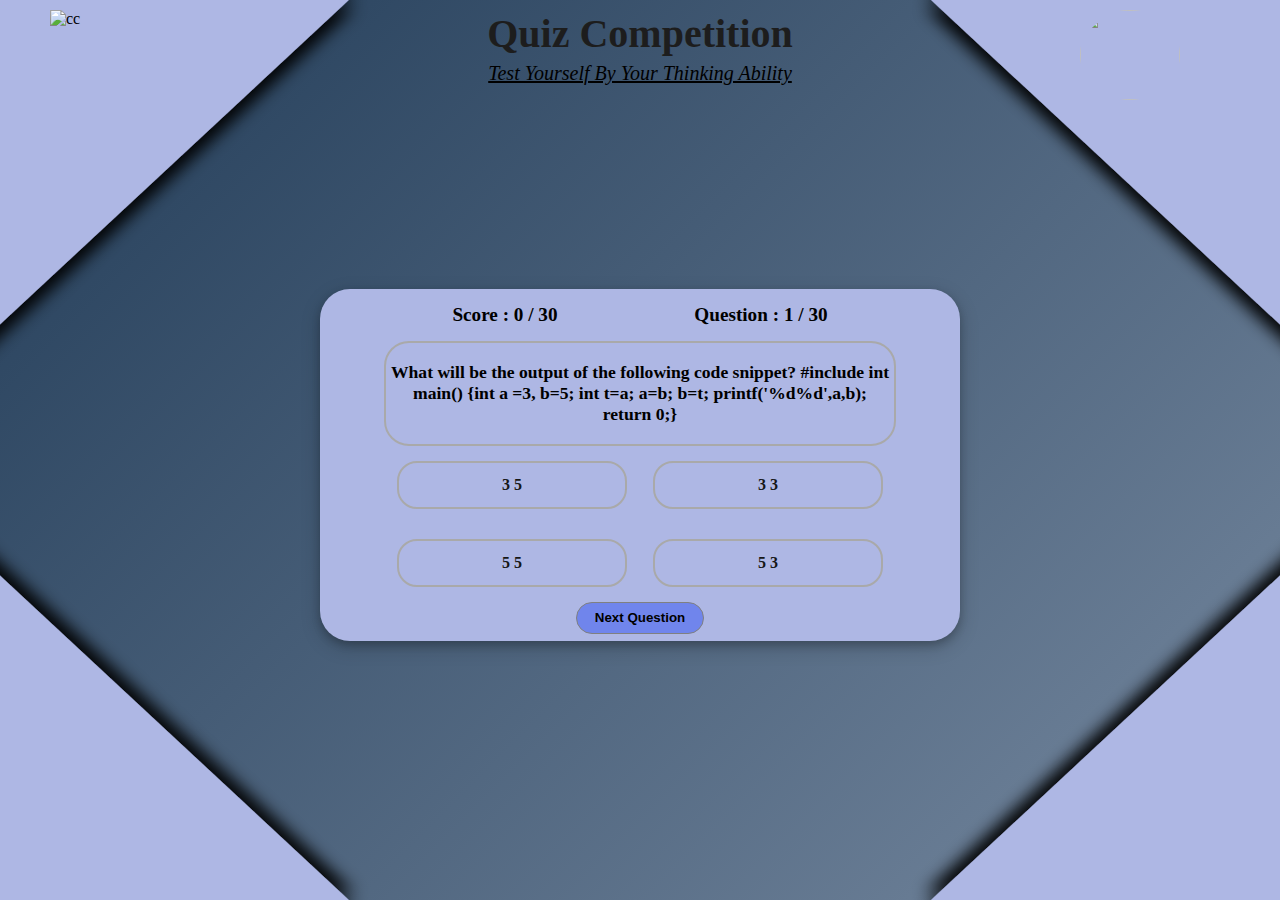
==== index.html @ 41fc14ac "Add files via upload" ====
<!DOCTYPE html>
<html lang="en">
<head>
    <meta charset="UTF-8">
    <meta http-equiv="X-UA-Compatible" content="IE=edge">
    <meta name="viewport" content="width=device-width, initial-scale=1.0">
    <title>quiz competition</title>
    <link rel="stylesheet" href="style.css">
</head>
<body onload="NextQuestion(0)">

    <div class="content">
        <img src="inages/aju.png" alt="cc" class="photo">
        <h1>quiz competition</h1>
        <p>test yourself by your thinking ability</p>
        <img src="inages/coding club logo.jpg" alt="">
    </div>
        <main>
            <!-- creating a modal for when quiz ends -->
            <div class="modal-container" id="score-modal">
    
                <div class="modal-content-container">
    
                    <h1>Congratulations, Quiz Completed.</h1>
    
                    <div class="grade-details">
                        <p>Attempts : 30</p>
                        <p>Wrong Answers : <span id="wrong-answers"></span></p>
                        <p>Right Answers : <span id="right-answers"></span></p>
                        <p>Grade : <span id="grade-percentage"></span>%</p>
                        <p ><span id="remarks"></span></p>
                    </div>
    
                    <div class="modal-button-container">
                        <button onclick="closeScoreModal()">Continue</button>
                    </div>
    
                </div>
            </div>

    <!-- end of modal of quiz details-->
    
            <div class="game-quiz-container">
    
                <div class="game-details-container">
                    <h1>Score : <span id="player-score"></span> / 30</h1>
                    <h1> Question : <span id="question-number"></span> / 30</h1>
                </div>
    
                <div class="game-question-container">
                    <h1 id="display-question"></h1>
                </div>
    
                <div class="game-options-container">
    
                   <div class="modal-container" id="option-modal">
    
                        <div class="modal-content-container">
                             <h1>Please Pick An Option</h1>
    
                             <div class="modal-button-container">
                                <button onclick="closeOptionModal()">Continue</button>
                            </div>
    
                        </div>
    
                   </div>
    
                    <span>
                        <input type="radio" id="option-one" name="option" class="radio" value="optionA" />
                        <label for="option-one" class="option" id="option-one-label"></label>
                    </span>
    
    
                    <span>
                        <input type="radio" id="option-two" name="option" class="radio" value="optionB" />
                        <label for="option-two" class="option" id="option-two-label"></label>
                    </span>
    
    
                    <span>
                        <input type="radio" id="option-three" name="option" class="radio" value="optionC" />
                        <label for="option-three" class="option" id="option-three-label"></label>
                    </span>
    
    
                    <span>
                        <input type="radio" id="option-four" name="option" class="radio" value="optionD" />
                        <label for="option-four" class="option" id="option-four-label"></label>
                    </span>
    
    
                </div>
    
                <div class="next-button-container">
                    <button onclick="handleNextQuestion()">Next Question</button>
                </div>
    
            </div>
        </main>
        <script src="index.js"></script>
</body>
</html>
---- style.css ----
*{
    margin: 0;
    padding: 0;
    box-sizing: border-box;
}

html, body{
    height: 100%;
}


body{
    font-family: 'Montserrat', serif;
}

.content{
    width: 100%;
    position: absolute;
    top: 10px;
    height: auto;
}

.content h1{
    text-align: center;
    font-size: 40px;
    font-weight: 600;
    text-decoration:none;
    text-transform: capitalize;
    font-family:'Montserrat' ;
    color: #1d1d1d;
}


.content p{
    text-align: center;
    font-size: 20px;
    font-weight: 400;
    text-decoration:none;
    text-transform: capitalize;
    font-family:'Montserrat';
    margin: 5px;
    font-style: italic;
    text-decoration: underline;
}

.content .photo{
    border-radius: 50%;
    height: 10%;
    width: 10%;
    position: absolute;
    right: 0;
}

.content img{
    position: absolute;
    right: 100px;
    top: 0;
    height:90px;
    width: 100px;
    border-radius: 50%;
}

.content .photo{
    position: absolute;
    left: 50px;
    top: 0;
    height:90px;
    width: 20%;
    border-radius:0;
}

main{
    width: 100%;
    min-height: 100vh;
    display: flex;
    flex-direction: column;
    justify-content: center;
    align-items: flex-start;
    padding-left:320px;
    padding-top: 30px;
    background-color: black;
    background: linear-gradient(to right, #0f2027, #203a43, #2c5364);
    /* background-image: url(inages/b.jpg); */
    background-image: url("data:image/svg+xml,%3csvg xmlns='http://www.w3.org/2000/svg' version='1.1' xmlns:xlink='http://www.w3.org/1999/xlink' xmlns:svgjs='http://svgjs.com/svgjs' width='1440' height='560' preserveAspectRatio='none' viewBox='0 0 1440 560'%3e%3cg mask='url(%26quot%3b%23SvgjsMask1302%26quot%3b)' fill='none'%3e%3crect width='1440' height='560' x='0' y='0' fill='url(%23SvgjsLinearGradient1303)'%3e%3c/rect%3e%3cpath d='M0 0L538.86 0L0 501.08z' filter='url(%23SvgjsFilter1304)' fill='rgba(174%2c 183%2c 228%2c 1)'%3e%3c/path%3e%3cpath d='M0 560L538.86 560L0 58.920000000000016z' filter='url(%23SvgjsFilter1304)' fill='rgba(174%2c 183%2c 228%2c 1)'%3e%3c/path%3e%3cpath d='M1440 560L901.14 560L1440 58.920000000000016z' filter='url(%23SvgjsFilter1304)' fill='rgba(174%2c 183%2c 228%2c 1)'%3e%3c/path%3e%3cpath d='M1440 0L901.14 0L1440 501.08z' filter='url(%23SvgjsFilter1304)' fill='rgba(174%2c 183%2c 228%2c 1)'%3e%3c/path%3e%3c/g%3e%3cdefs%3e%3cmask id='SvgjsMask1302'%3e%3crect width='1440' height='560' fill='white'%3e%3c/rect%3e%3c/mask%3e%3clinearGradient x1='15.28%25' y1='-39.29%25' x2='84.72%25' y2='139.29%25' gradientUnits='userSpaceOnUse' id='SvgjsLinearGradient1303'%3e%3cstop stop-color='%230e2a47' offset='0'%3e%3c/stop%3e%3cstop stop-color='rgba(137%2c 154%2c 176%2c 1)' offset='1'%3e%3c/stop%3e%3c/linearGradient%3e%3cfilter height='130%25' id='SvgjsFilter1304'%3e%3cfeGaussianBlur in='SourceAlpha' stdDeviation='5' result='TopLeftG'%3e%3c/feGaussianBlur%3e%3cfeOffset dx='-5' dy='-5' in='TopLeftG' result='TopLeftO'%3e%3c/feOffset%3e%3cfeComponentTransfer in='TopLeftO' result='TopLeftC'%3e%3cfeFuncA type='linear' slope='0.7'%3e%3c/feFuncA%3e%3c/feComponentTransfer%3e%3cfeGaussianBlur in='SourceAlpha' stdDeviation='5' result='TopRightG'%3e%3c/feGaussianBlur%3e%3cfeOffset dx='5' dy='-5' in='TopRightG' result='TopRightO'%3e%3c/feOffset%3e%3cfeComponentTransfer in='TopRightO' result='TopRightC'%3e%3cfeFuncA type='linear' slope='0.7'%3e%3c/feFuncA%3e%3c/feComponentTransfer%3e%3cfeGaussianBlur in='SourceAlpha' stdDeviation='5' result='BottomLeftG'%3e%3c/feGaussianBlur%3e%3cfeOffset dx='-5' dy='5' in='BottomLeftG' result='BottomLeftO'%3e%3c/feOffset%3e%3cfeComponentTransfer in='BottomLeftO' result='BottomLeftC'%3e%3cfeFuncA type='linear' slope='0.7'%3e%3c/feFuncA%3e%3c/feComponentTransfer%3e%3cfeGaussianBlur in='SourceAlpha' stdDeviation='5' result='BottomRightG'%3e%3c/feGaussianBlur%3e%3cfeOffset dx='5' dy='5' in='BottomRightG' result='BottomRightO'%3e%3c/feOffset%3e%3cfeComponentTransfer in='BottomRightO' result='BottomRightC'%3e%3cfeFuncA type='linear' slope='0.7'%3e%3c/feFuncA%3e%3c/feComponentTransfer%3e%3cfeMerge%3e%3cfeMergeNode in='TopLeftC'%3e%3c/feMergeNode%3e%3cfeMergeNode in='TopRightC'%3e%3c/feMergeNode%3e%3cfeMergeNode in='BottomLeftC'%3e%3c/feMergeNode%3e%3cfeMergeNode in='BottomRightC'%3e%3c/feMergeNode%3e%3cfeMergeNode in='SourceGraphic'%3e%3c/feMergeNode%3e%3c/feMerge%3e%3c/filter%3e%3c/defs%3e%3c/svg%3e");
    background-color : black;
    background-repeat: no-repeat;
    background-size: cover;
    background-position: center;
    opacity: 1;
    box-shadow: 0 4px 8px 0 rgba(0, 0, 0, 0.2), 0 6px 20px 0 rgba(0, 0, 0, 0.19);
   
}

.game-quiz-container{
    width: 40rem;
    height: 22rem;
    background-color:rgba(174, 183, 228, 1);
    display: flex;
    flex-direction: column;
    align-items:center;
    justify-content: space-around;
    border-radius: 30px;
    box-shadow: 0 4px 8px 0 rgba(0, 0, 0, 0.2), 0 6px 20px 0 rgba(0, 0, 0, 0.19);
}

.game-details-container{
    width: 80%;
    height: 4rem;
    display: flex;
    justify-content: space-around;
    align-items: center;
}

.game-details-container h1{
    font-size: 1.2rem;
}

.game-question-container{
    width: 80%;
    height: 8rem;
    display: flex;
    align-items: center;
    justify-content: center;
    border: 2px solid darkgray;
    border-radius: 25px;
}

.game-question-container h1{
    font-size: 1.1rem;
    text-align: center;
    padding: 3px;
}

.game-options-container{
    width: 80%;
    height: 12rem;
    display: flex;
    flex-wrap: wrap;
    align-items: center;
    justify-content: space-around;
}

.game-options-container span{
    width: 45%;
    height: 3rem;
    border: 2px solid darkgray;
    border-radius: 20px;
    overflow: hidden;
}
span label{
    width: 100%;
    height: 100%;
    display: flex;
    align-items: center;
    justify-content: center;
    cursor: pointer;
    transition: transform 0.3s;
    font-weight: 600;
    color: rgb(22, 22, 22);
    padding: 4px;
}

/* span label:hover{
    -ms-transform: scale(1.12);
    -webkit-transform: scale(1.12);
    transform: scale(1.12);
    color: white;
} */

input[type="radio"] {
    position: relative;
    display: none;
}


input[type=radio]:checked ~ .option {
    background: #ccc;
}

.next-button-container{
    width: 50%;
    height: 3rem;
    display: flex;
    justify-content: center;
}
.next-button-container button{
    width: 8rem;
    height: 2rem;
    border-radius: 1rem;
    background: none;
    background-color:rgba(112, 133, 236, 1);
    font-weight: 600;
    border: 1px solid gray;
    cursor: pointer;
    outline: none;
}
.next-button-container button:hover{
    background: linear-gradient(to right, #bdc3c7, #2c3e50);
}

.modal-container{
    display: none;
    position: fixed;
    z-index: 1; 
    left: 0;
    top: 0;
    width: 100%; 
    height: 100%; 
    overflow: auto; 
    background-color: rgb(0,0,0); 
    background-color: rgba(0,0,0,0.4); 
    flex-direction: column;
    align-items: center;
    justify-content: center; 
    -webkit-animation: fadeIn 1.2s ease-in-out;
    animation: fadeIn 1.2s ease-in-out;
}

.modal-content-container{
    height: 20rem;
    width: 25rem;
    background-color: rgb(43, 42, 42);
    display: flex;
    flex-direction: column;
    align-items: center;
    justify-content: space-around;
    border-radius: 25px;
}

.modal-content-container h1{
    font-size: 1.3rem;
    height: 3rem;
    color: lightgray;
    text-align: center;
}

.grade-details{
    width: 15rem;
    height: 10rem;
    display: flex;
    flex-direction: column;
    align-items: center;
    justify-content: space-around;
}

.grade-details p{
    color: white;
    text-align: center;
}

.modal-button-container{
    height: 2rem;
    width: 100%;
    display: flex;
    align-items: center;
    justify-content: center;
}

.modal-button-container button{
    width: 10rem;
    height: 2rem;
    background: none;
    outline: none;
    border: 1px solid rgb(252, 242, 241);
    color: white;
    font-size: 1.1rem;
    cursor: pointer;
    border-radius: 20px;
}
.modal-button-container button:hover{
    background-color: rgb(83, 82, 82);
}

@media(min-width : 300px) and (max-width : 350px){
    .game-quiz-container{
        width: 90%;
        height: 80vh;
     }
     .game-details-container h1{
        font-size: 0.8rem;
     }

     .game-question-container{
        height: 6rem;
     }
     .game-question-container h1{
       font-size: 0.9rem;
    }

    .game-options-container span{
        width: 90%;
        height: 2.5rem;
    }
    .game-options-container span label{
        font-size: 0.8rem;
    }
    .modal-content-container{
        width: 90%;
        height: 25rem;
    }

    .modal-content-container h1{
        font-size: 1.2rem;
    }
}

@media(min-width : 350px) and (max-width : 700px){
   .game-quiz-container{
       width: 90%;
       height: 80vh;
    }
    .game-details-container h1{
        font-size: 1rem;
    }

    .game-question-container{
        height: 8rem;
    }

    .game-question-container h1{
        font-size: 0.9rem;
     }

    .game-options-container span{
        width: 90%;
    }
    .modal-content-container{
        width: 90%;
        height: 25rem;
    }
    .modal-content-container h1{
        font-size: 1.2rem;
    }
}



@keyframes fadeIn {
    from {opacity: 0;}
    to {opacity:1 ;}
  }

  @-webkit-keyframes fadeIn {
    from {opacity: 0;}
    to {opacity: 1;}
  }
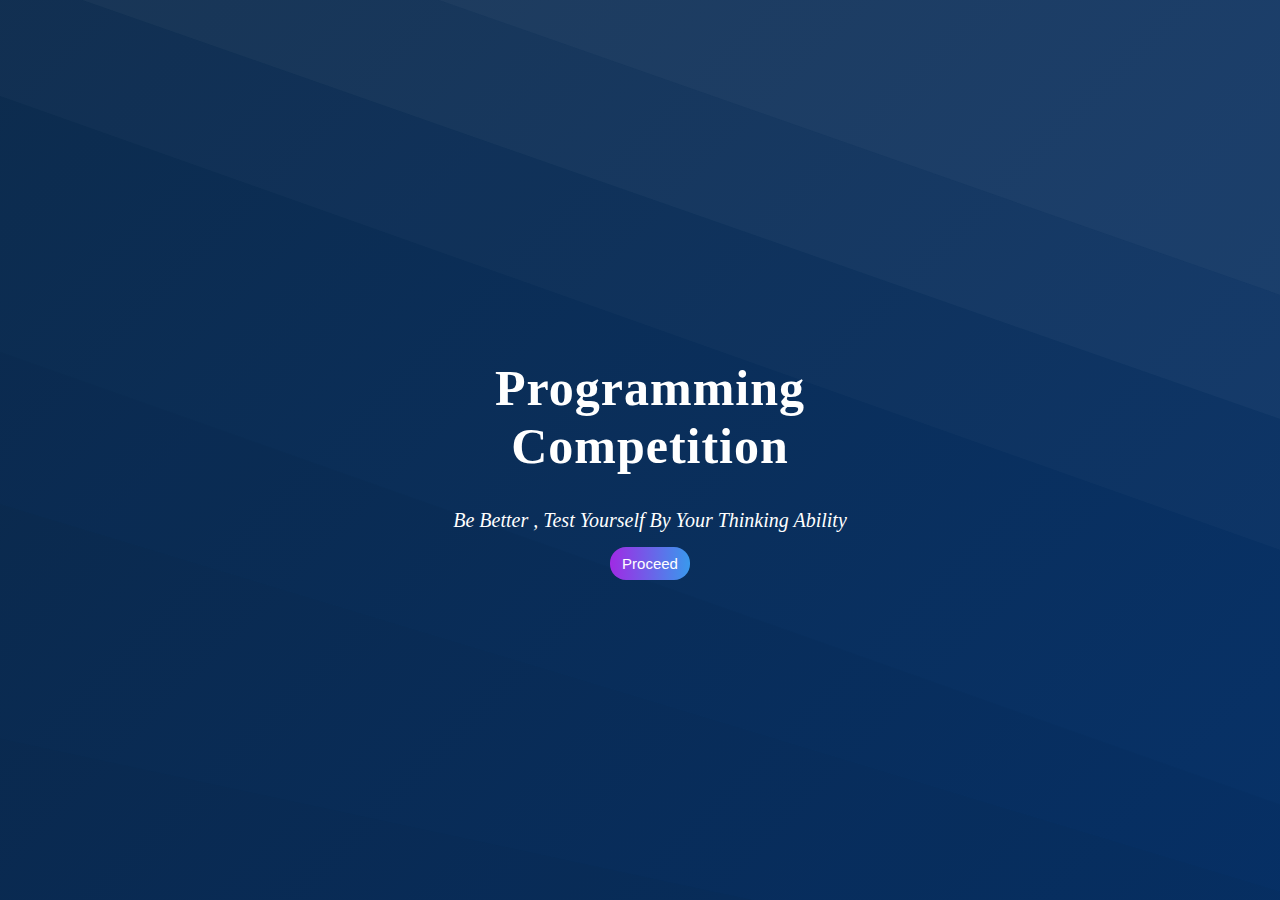
==== commit 52d5df53: "changes made in the quiz-world file" ====
--- a/index.html
+++ b/index.html
@@ -4,100 +4,20 @@
     <meta charset="UTF-8">
     <meta http-equiv="X-UA-Compatible" content="IE=edge">
     <meta name="viewport" content="width=device-width, initial-scale=1.0">
-    <title>quiz competition</title>
-    <link rel="stylesheet" href="style.css">
+    <title>loader</title>
+    <link rel="stylesheet" href="loader.css">
 </head>
-<body onload="NextQuestion(0)">
+<body>
+     <div class="container">
+        <h1>Programming competition</h1>
+        <p>be better , test yourself by your thinking ability</p>
 
-    <div class="content">
-        <img src="inages/aju.png" alt="cc" class="photo">
-        <h1>quiz competition</h1>
-        <p>test yourself by your thinking ability</p>
-        <img src="inages/coding club logo.jpg" alt="">
-    </div>
-        <main>
-            <!-- creating a modal for when quiz ends -->
-            <div class="modal-container" id="score-modal">
-    
-                <div class="modal-content-container">
-    
-                    <h1>Congratulations, Quiz Completed.</h1>
-    
-                    <div class="grade-details">
-                        <p>Attempts : 30</p>
-                        <p>Wrong Answers : <span id="wrong-answers"></span></p>
-                        <p>Right Answers : <span id="right-answers"></span></p>
-                        <p>Grade : <span id="grade-percentage"></span>%</p>
-                        <p ><span id="remarks"></span></p>
-                    </div>
-    
-                    <div class="modal-button-container">
-                        <button onclick="closeScoreModal()">Continue</button>
-                    </div>
-    
-                </div>
-            </div>
+        <div class="button">
+            <button class="btn"><a href="index1.html">proceed</a></button>
+        </div>
+     </div>
 
-    <!-- end of modal of quiz details-->
-    
-            <div class="game-quiz-container">
-    
-                <div class="game-details-container">
-                    <h1>Score : <span id="player-score"></span> / 30</h1>
-                    <h1> Question : <span id="question-number"></span> / 30</h1>
-                </div>
-    
-                <div class="game-question-container">
-                    <h1 id="display-question"></h1>
-                </div>
-    
-                <div class="game-options-container">
-    
-                   <div class="modal-container" id="option-modal">
-    
-                        <div class="modal-content-container">
-                             <h1>Please Pick An Option</h1>
-    
-                             <div class="modal-button-container">
-                                <button onclick="closeOptionModal()">Continue</button>
-                            </div>
-    
-                        </div>
-    
-                   </div>
-    
-                    <span>
-                        <input type="radio" id="option-one" name="option" class="radio" value="optionA" />
-                        <label for="option-one" class="option" id="option-one-label"></label>
-                    </span>
-    
-    
-                    <span>
-                        <input type="radio" id="option-two" name="option" class="radio" value="optionB" />
-                        <label for="option-two" class="option" id="option-two-label"></label>
-                    </span>
-    
-    
-                    <span>
-                        <input type="radio" id="option-three" name="option" class="radio" value="optionC" />
-                        <label for="option-three" class="option" id="option-three-label"></label>
-                    </span>
-    
-    
-                    <span>
-                        <input type="radio" id="option-four" name="option" class="radio" value="optionD" />
-                        <label for="option-four" class="option" id="option-four-label"></label>
-                    </span>
-    
-    
-                </div>
-    
-                <div class="next-button-container">
-                    <button onclick="handleNextQuestion()">Next Question</button>
-                </div>
-    
-            </div>
-        </main>
-        <script src="index.js"></script>
+
+    <script src="loader.js"></script>
 </body>
 </html>--- a/loader.css
+++ b/loader.css
@@ -0,0 +1,79 @@
+body{
+  display: flex;
+  justify-content: center;
+  align-items: center;
+  margin: 0 10px;
+  padding: 0;
+  font-family: 'Montserrat', serif;
+  background-image: url("data:image/svg+xml,%3csvg xmlns='http://www.w3.org/2000/svg' version='1.1' xmlns:xlink='http://www.w3.org/1999/xlink' xmlns:svgjs='http://svgjs.com/svgjs' width='1440' height='560' preserveAspectRatio='none' viewBox='0 0 1440 560'%3e%3cg mask='url(%26quot%3b%23SvgjsMask1078%26quot%3b)' fill='none'%3e%3crect width='1440' height='560' x='0' y='0' fill='url(%23SvgjsLinearGradient1079)'%3e%3c/rect%3e%3cpath d='M1440 0L1196.06 0L1440 264.74z' fill='rgba(255%2c 255%2c 255%2c .1)'%3e%3c/path%3e%3cpath d='M1196.06 0L1440 264.74L1440 296.28000000000003L594.7399999999999 0z' fill='rgba(255%2c 255%2c 255%2c .075)'%3e%3c/path%3e%3cpath d='M594.74 0L1440 296.28000000000003L1440 373.32000000000005L372.95000000000005 0z' fill='rgba(255%2c 255%2c 255%2c .05)'%3e%3c/path%3e%3cpath d='M372.95000000000005 0L1440 373.32000000000005L1440 456.20000000000005L153.37000000000003 0z' fill='rgba(255%2c 255%2c 255%2c .025)'%3e%3c/path%3e%3cpath d='M0 560L125.85 560L0 490z' fill='rgba(0%2c 0%2c 0%2c .1)'%3e%3c/path%3e%3cpath d='M0 490L125.85 560L790.0400000000001 560L0 390.54z' fill='rgba(0%2c 0%2c 0%2c .075)'%3e%3c/path%3e%3cpath d='M0 390.54L790.0400000000001 560L1135.67 560L0 216.24z' fill='rgba(0%2c 0%2c 0%2c .05)'%3e%3c/path%3e%3cpath d='M0 216.24L1135.67 560L1286.77 560L0 105.08000000000001z' fill='rgba(0%2c 0%2c 0%2c .025)'%3e%3c/path%3e%3c/g%3e%3cdefs%3e%3cmask id='SvgjsMask1078'%3e%3crect width='1440' height='560' fill='white'%3e%3c/rect%3e%3c/mask%3e%3clinearGradient x1='15.28%25' y1='-39.29%25' x2='84.72%25' y2='139.29%25' gradientUnits='userSpaceOnUse' id='SvgjsLinearGradient1079'%3e%3cstop stop-color='%230e2a47' offset='0'%3e%3c/stop%3e%3cstop stop-color='rgba(6%2c 51%2c 110%2c 1)' offset='1'%3e%3c/stop%3e%3c/linearGradient%3e%3c/defs%3e%3c/svg%3e");
+  background-position: center;
+  background-size: cover;
+  background-repeat: no-repeat;
+  opacity: 1;
+  height: 100vh;
+  width: 100%;
+}
+
+.container{
+  height: 20rem;
+  width: 35rem;
+  display: flex;
+  flex-direction: column;
+  align-items: center;
+  justify-content: center;
+  margin-top: 20px;
+}
+
+.container h1{
+  font-size: 50px;
+  color: #fff;
+  text-transform: capitalize;
+  font-weight: 600;
+  text-decoration: none;
+  letter-spacing: 1px;
+  text-align: center;
+}
+
+.container p{
+  margin: 0;
+  color: #fff;
+  font-size: 20px;
+  font-weight: 400;
+  font-style: italic;
+  text-transform: capitalize;
+}
+
+.button{
+  display: flex;
+  justify-content: center;
+  align-items: center;
+}
+
+.btn{
+  padding: 8px;
+  color: #1d1d1d;
+  font-size: 15px;
+  font-weight: 200;
+  text-transform: capitalize;
+  background: linear-gradient(to right, #a02ae4, #3999ed);
+  border: none;
+  margin: 15px;
+  width: 5rem;
+  cursor: pointer;
+  border-radius: 1rem;
+}
+.btn :hover{
+  color: black;
+  cursor: pointer;
+}
+.btn a{
+  color:#fff;
+  font-size: 15px;
+  font-weight: 200;
+  text-transform: capitalize;
+  text-decoration: none;
+  
+}
+
+
+
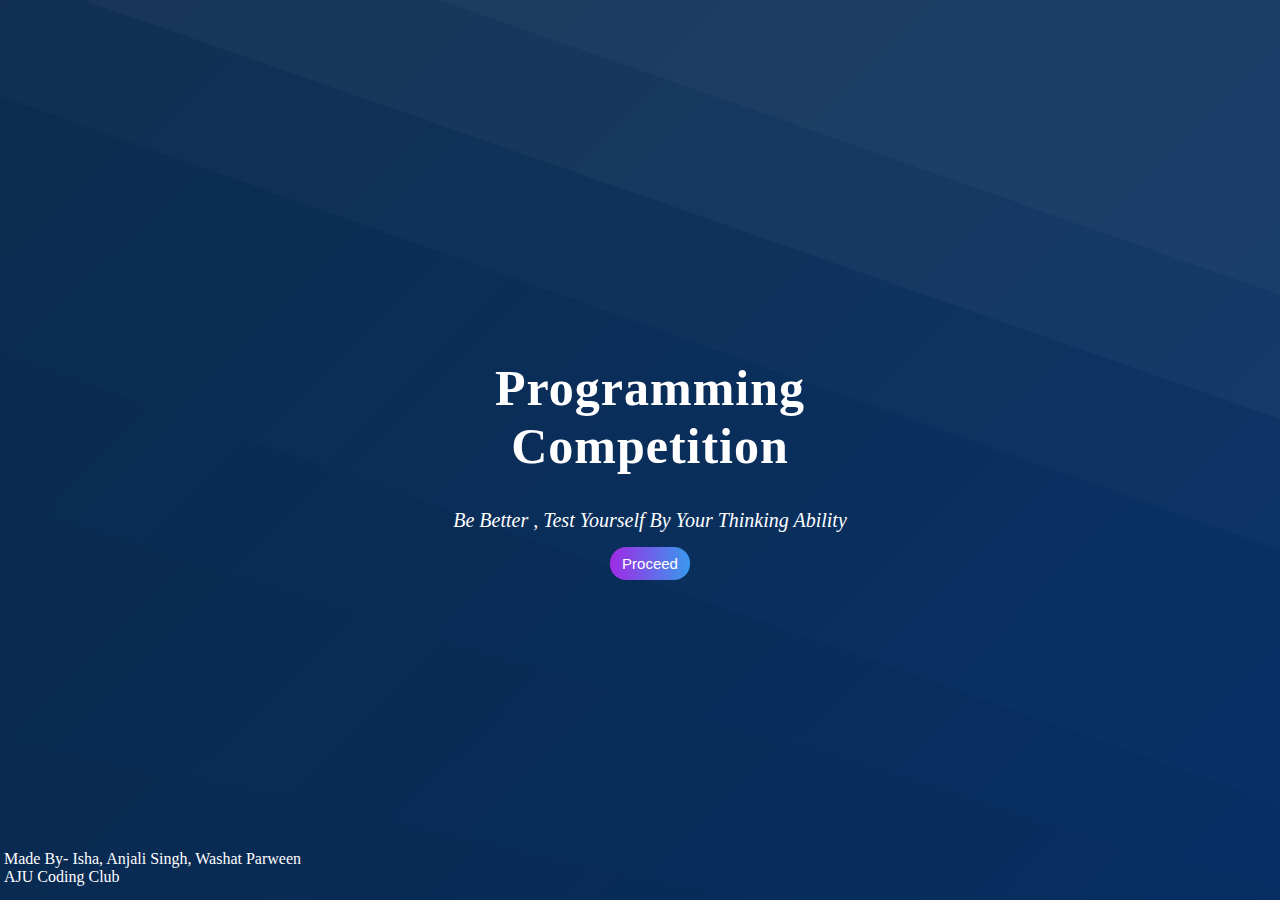
==== commit d3a5fcc0: "some changes made" ====
--- a/index.html
+++ b/index.html
@@ -20,4 +20,5 @@
 
     <script src="loader.js"></script>
 </body>
+<footer><p>Made By- Isha, Anjali Singh, Washat Parween<br>AJU Coding Club</p></footer>
 </html>--- a/loader.css
+++ b/loader.css
@@ -75,5 +75,14 @@
   
 }
 
+footer{
+  position: absolute;
+  bottom: -2px;
+  font-weight: lighter;
+  left: 4px;
+display: flex;
+align-items: end;
+color: #fff;
+font-family: 'Times New Roman', Times, serif;
+}
 
-
